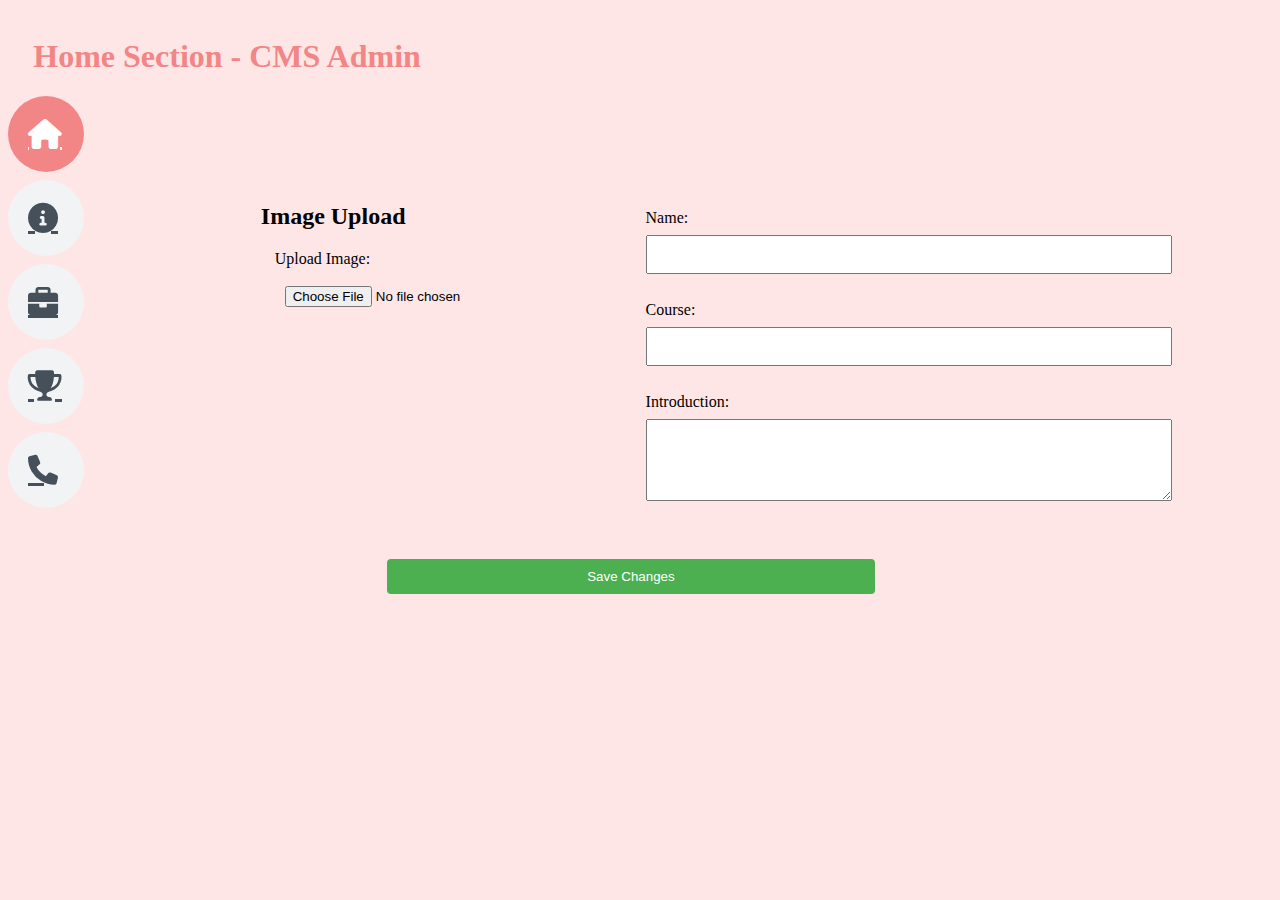
==== ADMIN/index.html @ 34af4414 "LoginAdded" ====
<!DOCTYPE html>
<html lang="en">
<head>
    <meta charset="UTF-8">
    <meta name="viewport" content="width=device-width, initial-scale=1.0"> 
    <link rel="stylesheet" href="style-admin.css">
    <link rel="stylesheet" href="https://cdnjs.cloudflare.com/ajax/libs/font-awesome/6.0.0/css/all.min.css">

    <title>ADMIN-CHERRY LOU</title>
</head>
<body>
    <div class="head">
      <h1>Home Section - CMS Admin</h1>
    </div>
    <nav id="navbar" class="navbar nav-menu">
        <ul>
          <li><a href="index.html" class="nav-link scrollto active"><i class="fas fa-home"></i></i> <span>Home</span></a></li>
          <li><a href="about.html" class="nav-link scrollto"><i class="fas fa-info-circle"></i> <span>About</span></a></li>
          <li><a href="proj.html" class="nav-link scrollto"><i class="fas fa-briefcase"></i> <span>Projects</span></a></li>
          <li><a href="ach.html" class="nav-link scrollto"><i class="fas fa-trophy"></i> <span>Achievements</span></a></li>
          <li><a href="cnt.html" class="nav-link scrollto"><i class="fas fa-phone"></i> <span>Contact Me</span></a></li>
        </ul>
      </nav>
      
      <div class="container">
        <div class="left-column">
          <h2>Image Upload</h2>
          <label for="imageUpload">Upload Image:</label>
          <input type="file" id="imageUpload" name="imageUpload" accept="image/*">
          <img id="previewImage" src="#" alt="Preview" style="max-width: 100%; margin-top: 10px; display: none;">
        </div>

        <div class="right-column">
          <form id="homeForm">
            <label for="name">Name: </label>
            <input type="text" id="name" name="name" required>
    
            <label for="course">Course:</label>
            <input type="text" id="course" name="course" required>
    
            <label for="introduction">Introduction:</label>
            <textarea id="introduction" name="introduction" rows="4" required></textarea>
          </form>
        </div>
      </div>
      <button type="button" onclick="saveChanges()">Save Changes</button>
      </body>
      </html>
          

    </div>
</body>
</html>
---- ADMIN/style-admin.css ----
body{
  background-color: #FFE6E6;

}
.head {
  color: #F28585;
  font-weight: 2em;
  margin-top: 3%;
  margin-left: 2%;
}
.nav-menu {
  padding: 0;
  margin-top: 0;
  margin-left: 0;
  order: -1;
  position: fixed;
  display: block;
}

.nav-menu * {
  margin: 0;
  padding: 0;
  list-style: none;
  margin-right: 2%;
}

.nav-menu>ul>li {
  position: relative;
  white-space: nowrap;
  width: 10%;
}

.nav-menu a,
.nav-menu a:focus {
  display: flex;
  align-items: center;
  color: #45505b;
  padding: 10px 10px;
  margin-bottom: 8px;
  transition: 0.2s;
  font-size: 15px;
  border-radius: 50px;
  background: #f2f3f5;
  height: 56px;
  width: 100%;
  overflow: hidden;
  transition: 0.3s;
}

.nav-menu a i,
.nav-menu a:focus i {
  font-size: 30px;
  margin-left: 10px;
}

.nav-menu a span,
.nav-menu a:focus span {
  padding: 0 5px 0 7px;
  color: #45505b;
}

@media (min-width: 992px) {
  .nav-menu a,
  .nav-menu a:focus {
    width: 56px;
  }

  .nav-menu a span,
  .nav-menu a:focus span {
    display: none;
    color: #fff;
  }
}

.nav-menu a:hover,
.nav-menu .active,
.nav-menu .active:focus,
.nav-menu li:hover>a {
  color: #fff;
  background: #F28585;
}

.nav-menu a:hover span,
.nav-menu .active span,
.nav-menu .active:focus span,
.nav-menu li:hover>a span {
  color: #fff;
}

.nav-menu a:hover,
.nav-menu li:hover>a {
  width: 1000%;
  color: #fff;
}

.nav-menu a:hover span,
.nav-menu li:hover>a span {
  display: block;
}

.i {
  font-size: -60%;
}

.container {
  display: flex;
  align-items: center;
  margin-left: 20%;
}

.left-column {
  flex: 1;
  margin-right: 80px; 
  margin-top: -10%;
}

.right-column {
  flex: 2;
  width: 30%;
  margin-right: 100px;
  margin-top: 10%;
}

label {
  display: block;
  margin-bottom: 8px;
  margin-left: 5%;
  margin-top: 2%;
}

input,
textarea {
  width: 95%;
  padding: 10px;
  margin-bottom: 16px;
  margin-left: 5%;
  margin-right: 5%;
  box-sizing: border-box;
  outline-color: #F28585; 
}

button {
  background-color: #4CAF50;
  color: white;
  margin-top: 3%;
  margin-left: 30%;
  padding: 10px 200px;
  border: none;
  border-radius: 4px;
  cursor: pointer;
  align-items: center;
}

button:hover {
  background-color: #45a049;
}
.pd {
  margin-left: 20%;
}
.container-about{
  display: flex;
  margin-top: 10%;
  margin-left: 30%;
}
.container-about .right-column{
  display: flex;
  margin-top: -10%;
  margin-left: 5%;
}
.container-about .left-column input{
  width: 100%;
  flex: 1;
}
.container-about .right-column input{
  width: 100%;
  flex: 2;
}
.btn {
  background-color: #4CAF50;
  color: white;
  margin-top: 3%;
  margin-left: 40%;
  padding: 10px 100px;
  border: none;
  border-radius: 4px;
  cursor: pointer;
  align-items: center;
}

.btn:hover {
  background-color: #45a049;
}
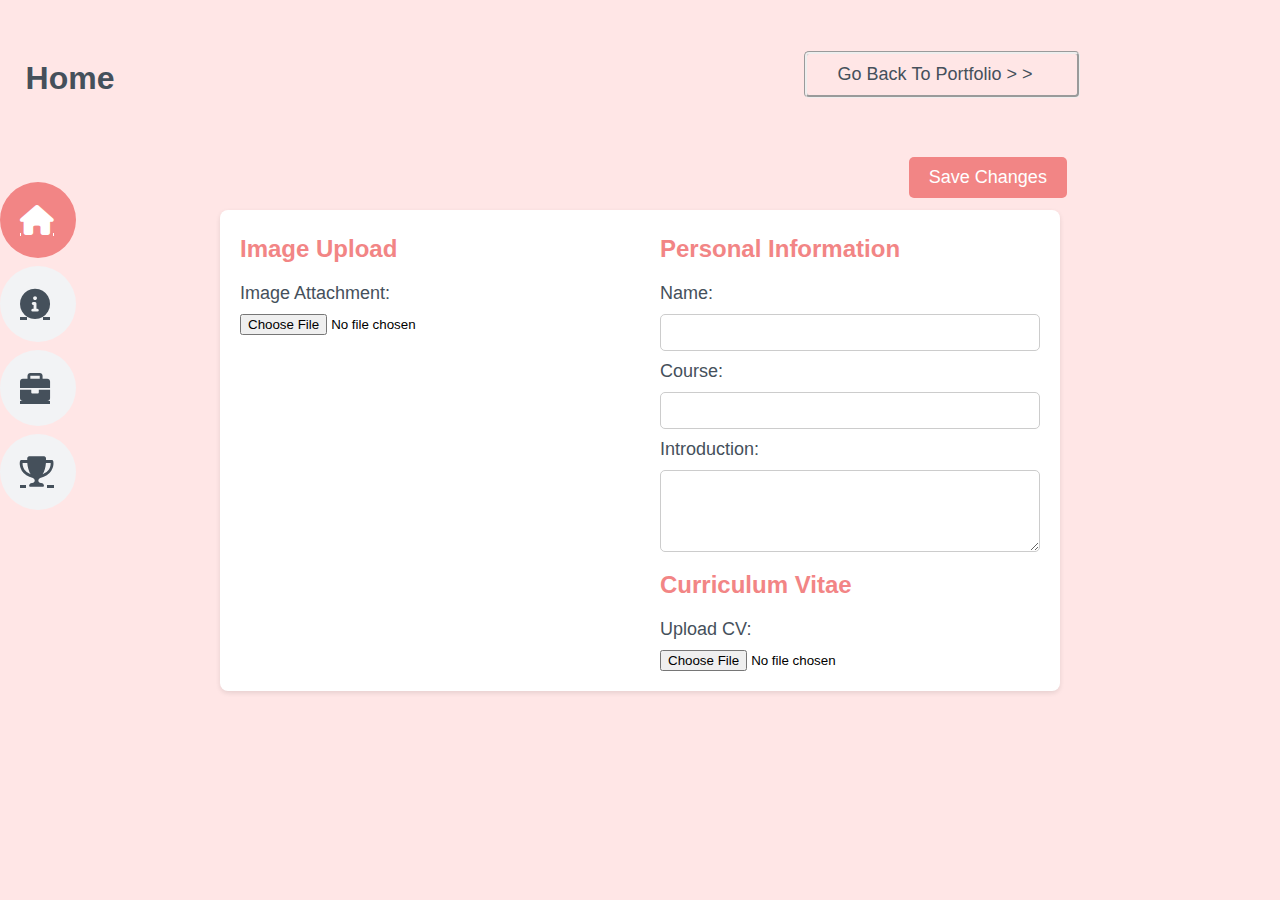
==== commit 9fad300b: "several functions added" ====
--- a/ADMIN/index.html
+++ b/ADMIN/index.html
@@ -10,7 +10,8 @@
 </head>
 <body>
     <div class="head">
-      <h1>Home Section - CMS Admin</h1>
+      <h1>Home</h1>
+      <button class="back">Go&nbsp;Back&nbsp;To&nbsp;Portfolio&nbsp;>&nbsp;></button>
     </div>
     <nav id="navbar" class="navbar nav-menu">
         <ul>
@@ -18,36 +19,54 @@
           <li><a href="about.html" class="nav-link scrollto"><i class="fas fa-info-circle"></i> <span>About</span></a></li>
           <li><a href="proj.html" class="nav-link scrollto"><i class="fas fa-briefcase"></i> <span>Projects</span></a></li>
           <li><a href="ach.html" class="nav-link scrollto"><i class="fas fa-trophy"></i> <span>Achievements</span></a></li>
-          <li><a href="cnt.html" class="nav-link scrollto"><i class="fas fa-phone"></i> <span>Contact Me</span></a></li>
         </ul>
       </nav>
-      
+      <button type="button" onclick="saveChanges()">Save Changes</button>   
       <div class="container">
         <div class="left-column">
           <h2>Image Upload</h2>
-          <label for="imageUpload">Upload Image:</label>
-          <input type="file" id="imageUpload" name="imageUpload" accept="image/*">
-          <img id="previewImage" src="#" alt="Preview" style="max-width: 100%; margin-top: 10px; display: none;">
+          <label for="imageUpload">Image Attachment:</label>
+          <input type="file" id="imageUpload" name="imageUpload" accept="image/*" onchange="previewImage(event)">
+          <img id="previewImage" src="#" alt="Preview">
         </div>
-
+      
         <div class="right-column">
           <form id="homeForm">
+            <h2>Personal Information</h2>
             <label for="name">Name: </label>
             <input type="text" id="name" name="name" required>
-    
+      
             <label for="course">Course:</label>
             <input type="text" id="course" name="course" required>
-    
+      
             <label for="introduction">Introduction:</label>
             <textarea id="introduction" name="introduction" rows="4" required></textarea>
           </form>
+          <h2>Curriculum Vitae</h2>
+    <form id="cvUploadForm" enctype="multipart/form-data">
+      <label for="adminCV">Upload CV:</label>
+      <input type="file" id="adminCV" name="adminCV" accept=".pdf,.doc,.docx">
+    </form>
         </div>
       </div>
-      <button type="button" onclick="saveChanges()">Save Changes</button>
-      </body>
-      </html>
-          
 
-    </div>
+      <script>
+      function previewImage(event) {
+        var preview = document.getElementById('previewImage');
+        var file = event.target.files[0];
+        
+        if (file) {
+          var reader = new FileReader();
+          reader.onloadend = function() {
+            preview.src = reader.result;
+            preview.style.display = 'block';
+          }
+          reader.readAsDataURL(file);
+        } else {
+          preview.src = '';
+          preview.style.display = 'none';
+        }
+      }
+      </script>
 </body>
 </html>--- a/ADMIN/style-admin.css
+++ b/ADMIN/style-admin.css
@@ -1,13 +1,34 @@
-
-body{
+body {
   background-color: #FFE6E6;
-
+  font-family: Arial, sans-serif;
+  margin: 0;
+  padding: 0;
 }
 .head {
-  color: #F28585;
+  color: #45505b;
   font-weight: 2em;
   margin-top: 3%;
   margin-left: 2%;
+  margin-bottom: 5%;
+  display: flex;
+  flex-direction: row;
+
+}
+.back{
+  margin-top: 1%;
+  margin-left: 55%;
+  padding: 10px 30px;
+  width: 22%;
+  height: 5%;
+  background-color: #FFE6E6;
+  color: #45505b;
+  text-align: left;
+  border-style: groove;
+}
+.back:hover{
+  color: #fff;
+  text-align: left;
+  align-items: left;
 }
 .nav-menu {
   padding: 0;
@@ -105,89 +126,264 @@
 
 .container {
   display: flex;
-  align-items: center;
-  margin-left: 20%;
+  justify-content: space-between;
+  max-width: 800px;
+  margin: 50px auto;
+  background-color: #fff;
+  padding: 20px;
+  border-radius: 8px;
+  box-shadow: 0 2px 5px rgba(0, 0, 0, 0.1);
+  margin-top: 1%;
 }
 
 .left-column {
   flex: 1;
-  margin-right: 80px; 
-  margin-top: -10%;
+  padding-right: 20px;
 }
 
 .right-column {
-  flex: 2;
-  width: 30%;
-  margin-right: 100px;
-  margin-top: 10%;
+  flex: 1;
+  padding-left: 20px;
+}
+
+h2 {
+  margin-top: 5px;
+  font-size: 24px;
+  color: #F28585;
 }
 
 label {
-  display: block;
-  margin-bottom: 8px;
-  margin-left: 5%;
-  margin-top: 2%;
-}
-
-input,
+  font-size: 18px;
+  display: block;
+  margin-bottom: 10px;
+  color: #45505b;
+}
+
+input[type="text"],
 textarea {
-  width: 95%;
+  width: 100%;
   padding: 10px;
-  margin-bottom: 16px;
-  margin-left: 5%;
-  margin-right: 5%;
+  margin-bottom: 10px;
+  border: 1px solid #ccc;
+  border-radius: 5px;
   box-sizing: border-box;
-  outline-color: #F28585; 
 }
 
 button {
-  background-color: #4CAF50;
-  color: white;
-  margin-top: 3%;
-  margin-left: 30%;
-  padding: 10px 200px;
+  display: block;
+  padding: 10px 20px;
+  margin-top: -2%;
+  margin-left: 71%;
+  background-color: #F28585;
+  color: #fff;
   border: none;
-  border-radius: 4px;
+  border-radius: 5px;
   cursor: pointer;
-  align-items: center;
+  font-size: 18px;
+  transition: background-color 0.3s ease;
 }
 
 button:hover {
-  background-color: #45a049;
-}
-.pd {
+  background-color: #d85a5a;
+}
+
+#previewImage {
+  max-width: 100%;
+  margin-top: 10px;
+  border-radius: 8px;
+  display: none; /* Initially hide the preview image */
+}
+/* ABOUT PAGE */
+.admin-panel {
+  background-color: #fff;
+  padding: 20px;
+  border-radius: 8px;
+  box-shadow: 0 2px 5px rgba(0, 0, 0, 0.1);
+  margin-top: 1%;
+}
+
+.admin-panel h2 {
+  margin-top: 0;
+  font-size: 24px;
+  color: #F28585;
+}
+
+.form-group {
+  margin-bottom: 20px;
+}
+
+.form-group label {
+  font-size: 18px;
+  display: block;
+  margin-bottom: 10px;
+  color: #45505b;
+}
+
+input[type="text"] {
+  width: 100%;
+  padding: 10px;
+  margin-bottom: 10px;
+  border: 1px solid #ccc;
+  border-radius: 5px;
+  box-sizing: border-box;
+}
+
+button[type="submit"] {
+  display: block;
+  padding: 10px 20px;
+  margin-top: 20px;
+  background-color: #F28585;
+  color: #fff;
+  border: none;
+  border-radius: 5px;
+  cursor: pointer;
+  font-size: 18px;
+  transition: background-color 0.3s ease;
+}
+
+button[type="submit"]:hover {
+  background-color: #d85a5a;
+}
+
+ .admin-panel {
+  background-color: #fff;
+  padding: 20px;
+  border-radius: 8px;
+  box-shadow: 0 2px 5px rgba(0, 0, 0, 0.1);
+  margin-top: 1%;
+  max-width: 800px;
+  margin: 50px auto;
+  font-family: Arial, sans-serif;
+}
+
+.admin-panel h2 {
+  margin-top: 0;
+  font-size: 24px;
+  color: #F28585;
+}
+
+.form-group {
+  margin-bottom: 20px;
+}
+
+.form-group label {
+  font-size: 18px;
+  display: block;
+  margin-bottom: 10px;
+  color: #45505b;
+}
+
+input[type="text"],
+input[type="number"] {
+  width: 100%;
+  padding: 10px;
+  margin-bottom: 10px;
+  border: 1px solid #ccc;
+  border-radius: 5px;
+  box-sizing: border-box;
+}
+
+button[type="submit"] {
+  display: block;
+  padding: 10px 20px;
+  margin-top: 20px;
+  background-color: #F28585;
+  color: #fff;
+  border: none;
+  border-radius: 5px;
+  cursor: pointer;
+  font-size: 18px;
+  transition: background-color 0.3s ease;
+}
+
+button[type="submit"]:hover {
+  background-color: #d85a5a;
+}
+.updateBtn{
+  margin-bottom: -5%;
+  margin-left: 50%;
+}
+
+ .skills-container {
+  display: flex;
+  justify-content: space-between;
+  max-width: 800px;
+  margin: 20px auto;
+}
+
+.skill-column {
+  flex: 1;
+}
+
+.skill-category {
+  margin-bottom: 20px;
+}
+
+.skill {
+  margin-bottom: 10px;
+}
+
+.skill-name {
+  font-weight: bold;
+}
+
+.skill-bar {
+  background-color: #f2f2f2;
+  border-radius: 5px;
+  height: 20px;
+  margin-top: 5px;
+  overflow: hidden;
+}
+
+.skill-level {
+  background-color: #F28585;
+  height: 100%;
+}
+
+.skill-percentage {
+  display: block;
+  text-align: center;
+  margin-top: 5px;
+  color: #45505b;
+  font-size: 14px;
+}
+
+.rename-input {
+  width: 80%;
+  margin-bottom: 5px;
+}
+
+.add-skill {
+  display: block;
+  padding: 10px 10px;
+  margin-top: 10px;
+  background-color: #7D7C7C;
+  color: #fff;
+  border: none;
+  border-radius: 5px;
+  cursor: pointer;
+  font-size: 10px;
+  transition: background-color 0.5s ease;
   margin-left: 20%;
 }
-.container-about{
-  display: flex;
-  margin-top: 10%;
-  margin-left: 30%;
-}
-.container-about .right-column{
-  display: flex;
-  margin-top: -10%;
-  margin-left: 5%;
-}
-.container-about .left-column input{
-  width: 100%;
-  flex: 1;
-}
-.container-about .right-column input{
-  width: 100%;
-  flex: 2;
-}
-.btn {
-  background-color: #4CAF50;
-  color: white;
-  margin-top: 3%;
-  margin-left: 40%;
-  padding: 10px 100px;
-  border: none;
-  border-radius: 4px;
-  cursor: pointer;
-  align-items: center;
-}
-
-.btn:hover {
-  background-color: #45a049;
+
+.add-skill:hover {
+  background-color: #d85a5a;
+}
+.btnProj{
+  display: flex;
+  flex-direction: row;
+  margin-left: 50%;
+  width: 5%;
+  margin-bottom: -3%;
+}
+.btnProj button{
+  padding: 5px 30px;
+  font-size: large;
+}
+.addp{
+  background-color: #7D7C7C;
+}
+.add-image-button:hover{
+  background-color: #45505b;
 }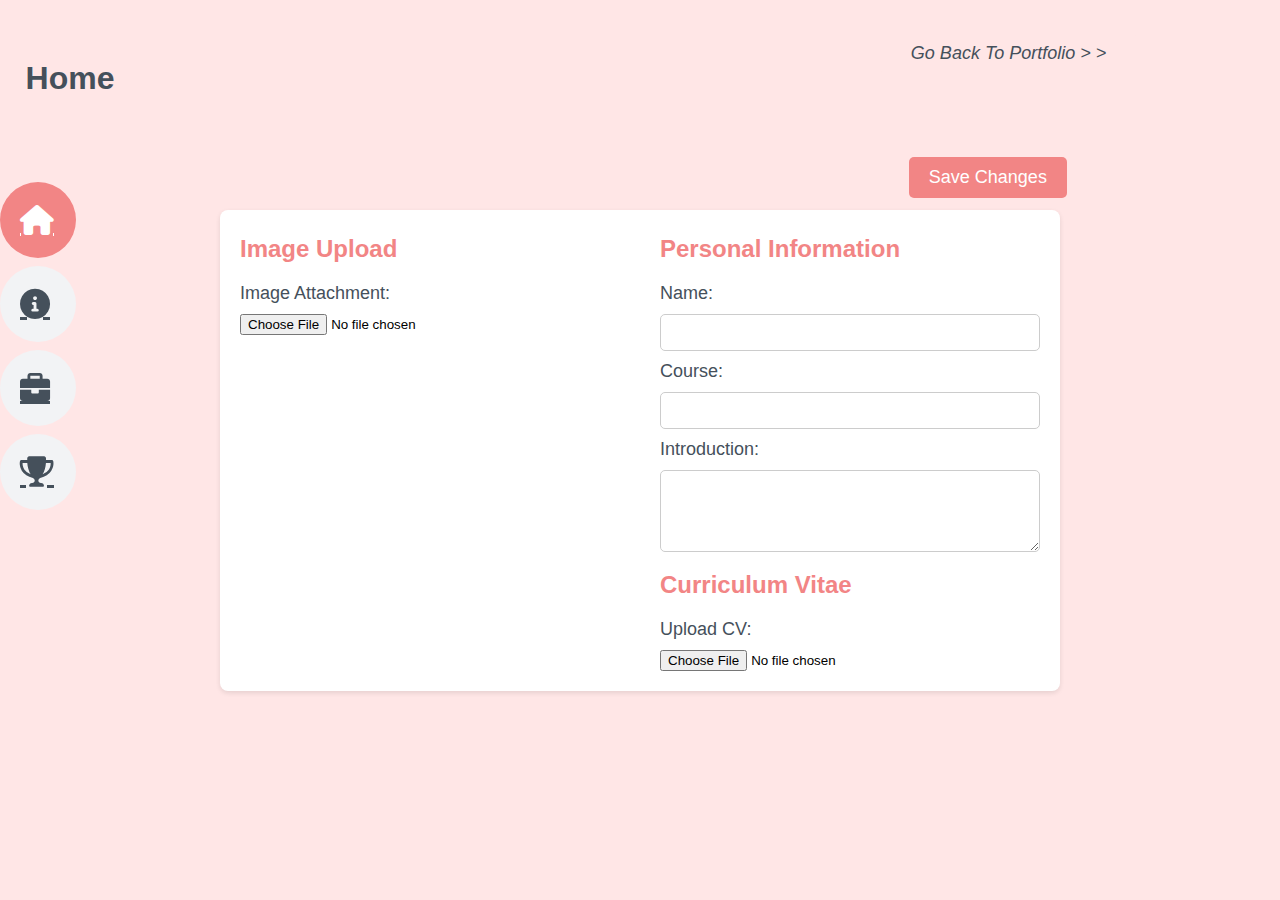
==== commit 298c5aba: "multiple functions added" ====
--- a/ADMIN/index.html
+++ b/ADMIN/index.html
@@ -11,7 +11,7 @@
 <body>
     <div class="head">
       <h1>Home</h1>
-      <button class="back">Go&nbsp;Back&nbsp;To&nbsp;Portfolio&nbsp;>&nbsp;></button>
+      <a href="../index.html"><button class="back">Go&nbsp;Back&nbsp;To&nbsp;Portfolio&nbsp;>&nbsp;></button></a>
     </div>
     <nav id="navbar" class="navbar nav-menu">
         <ul>
--- a/ADMIN/style-admin.css
+++ b/ADMIN/style-admin.css
@@ -14,22 +14,30 @@
   flex-direction: row;
 
 }
-.back{
-  margin-top: 1%;
-  margin-left: 55%;
+
+.back {
+  display: inline-block; 
+  margin-left: 300%;
   padding: 10px 30px;
-  width: 22%;
-  height: 5%;
   background-color: #FFE6E6;
   color: #45505b;
   text-align: left;
   border-style: groove;
-}
-.back:hover{
-  color: #fff;
-  text-align: left;
-  align-items: left;
-}
+  text-decoration: none; /* Remove underline */
+  cursor: pointer; 
+  border: none; 
+  outline: none; 
+  transition: background-color 0.3s, color 0.5s; 
+  font-style: oblique;
+}
+
+.back:hover {
+  color: #fff;
+  background-color: #F28585; /* Change background color on hover */
+  border-style: groove;
+}
+
+
 .nav-menu {
   padding: 0;
   margin-top: 0;
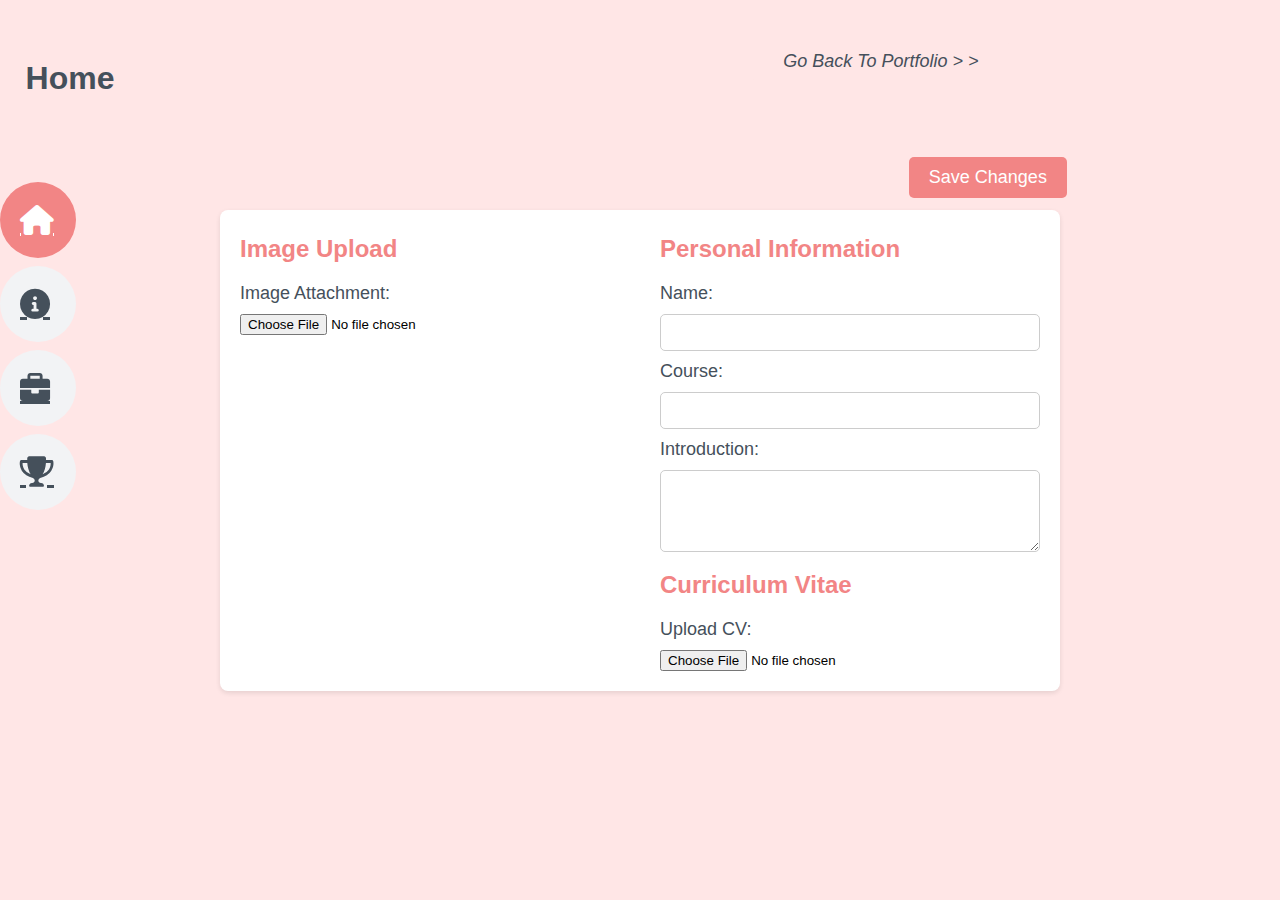
==== commit dadb9e25: "Finally done sa UI" ====
--- a/ADMIN/index.html
+++ b/ADMIN/index.html
@@ -9,10 +9,10 @@
     <title>ADMIN-CHERRY LOU</title>
 </head>
 <body>
-    <div class="head">
-      <h1>Home</h1>
-      <a href="../index.html"><button class="back">Go&nbsp;Back&nbsp;To&nbsp;Portfolio&nbsp;>&nbsp;></button></a>
-    </div>
+  <div class="head">
+    <h1>Home</h1>
+    <a href="../index.html"><button class="back">Go&nbsp;Back&nbsp;To&nbsp;Portfolio&nbsp;>&nbsp;></button></a>
+</div>
     <nav id="navbar" class="navbar nav-menu">
         <ul>
           <li><a href="index.html" class="nav-link scrollto active"><i class="fas fa-home"></i></i> <span>Home</span></a></li>
--- a/ADMIN/style-admin.css
+++ b/ADMIN/style-admin.css
@@ -17,11 +17,11 @@
 
 .back {
   display: inline-block; 
-  margin-left: 300%;
+  margin-left: 250%;
+  margin-top: 1%;
   padding: 10px 30px;
   background-color: #FFE6E6;
   color: #45505b;
-  text-align: left;
   border-style: groove;
   text-decoration: none; /* Remove underline */
   cursor: pointer; 
@@ -199,7 +199,7 @@
   max-width: 100%;
   margin-top: 10px;
   border-radius: 8px;
-  display: none; /* Initially hide the preview image */
+  display: none; 
 }
 /* ABOUT PAGE */
 .admin-panel {
@@ -394,4 +394,44 @@
 }
 .add-image-button:hover{
   background-color: #45505b;
+}
+
+.image-container {
+  display: grid;
+  grid-template-columns: repeat(auto-fill, minmax(200px, 1fr));
+  gap: 10px;
+}
+
+.image-box {
+  position: relative;
+  overflow: hidden;
+  border: 2px solid #ccc; 
+  border-style: dashed;
+  display: flex;
+  justify-content: center;
+  align-items: center;
+  height: 200px;
+}
+
+.image-box img {
+  max-width: 100%;
+  max-height: 100%;
+  display: block;
+  margin: auto;
+}
+
+.image-box input[type="file"] {
+  position: absolute;
+  top: 0;
+  left: 0;
+  width: 100%;
+  height: 100%;
+  opacity: 0;
+  cursor: pointer;
+}
+
+.image-box .fas {
+  font-size: 50px;
+  color: #555;
+  cursor: pointer;
 }